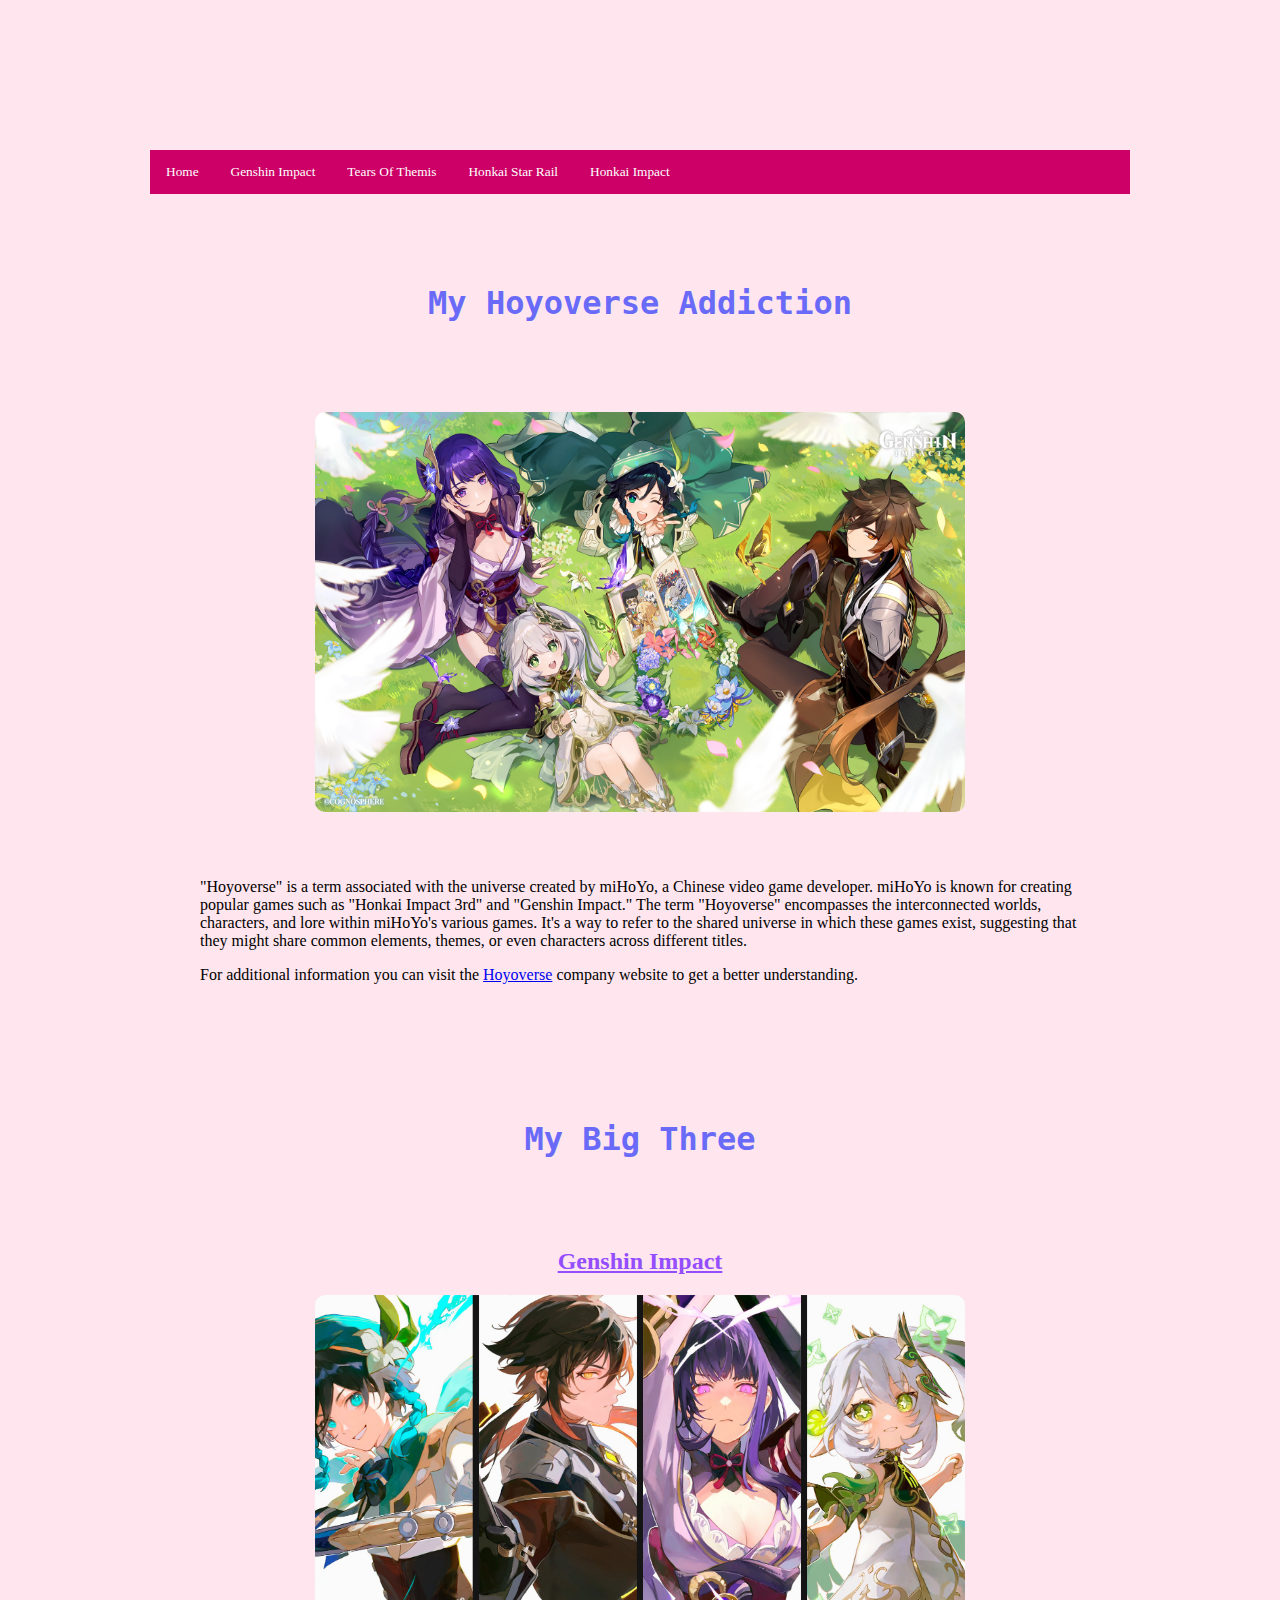
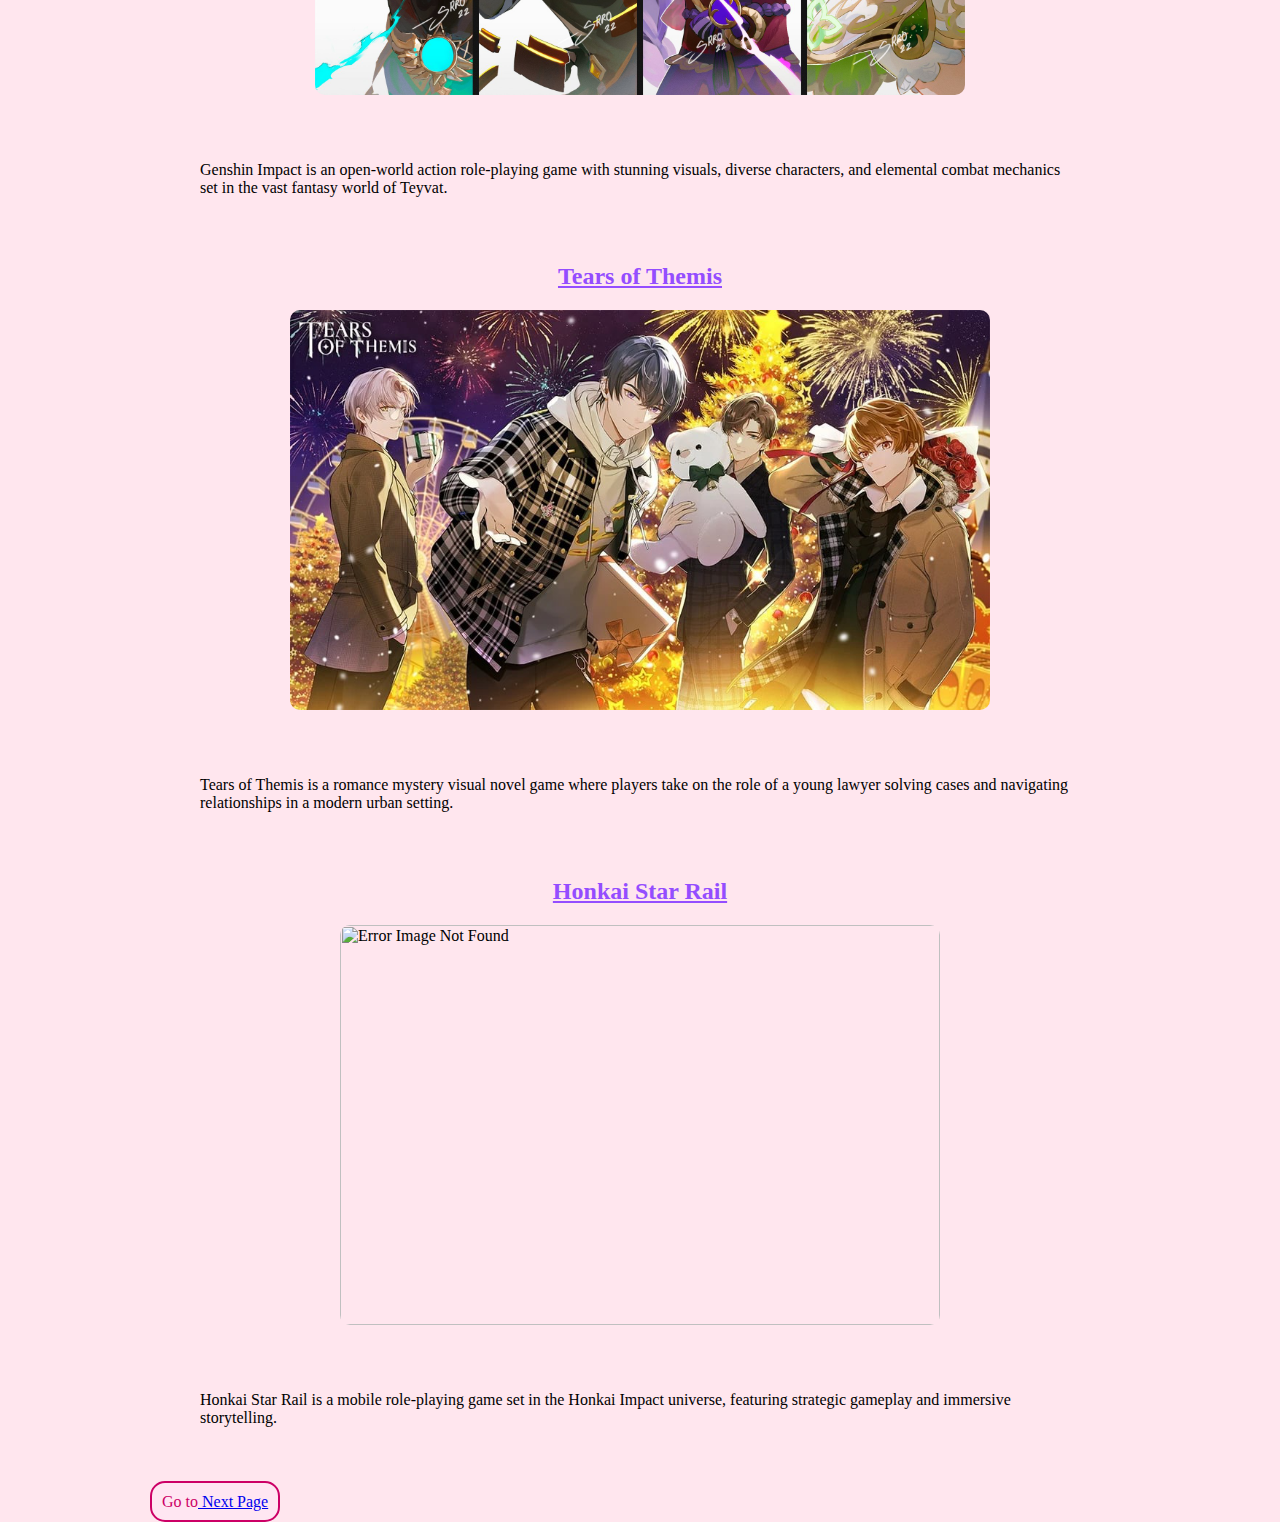
==== index.html @ 66eb6a3f "first update" ====
<html lang="en">
    <head>
    <meta charset ="UTF-8">
    <meta name = "Viewport" content="width= device-width, initial-scale=1.0">

    <title>Assignmnet One</title>

    <link rel ="stylesheet" href="assignment.css">

    </head>

    <Body>

     


        <div class = "container">
        <!-- Created a Navagation Bar -->
        
        <ul>
        <li><a href="index.html">Home</a></li>
        <li><a href="page1.html">Genshin Impact</a></li>
        <li><a href="page2.html">Tears Of Themis</a></li>
        <li><a href="page3.html">Honkai Star Rail</a></li>
        <li><a href="page4.html">Honkai Impact</a></li>
        </ul>


    <!-- Heading -->
        <h1>My Hoyoverse Addiction</h1>

        <img src="archon2.png" alt="Error Image Not Found">

<div class="textbox">
        <!-- paragraph -->

        <p class="para-1">"Hoyoverse" is a term associated with the universe created by miHoYo, a Chinese video game developer. miHoYo is known for creating popular games such as "Honkai Impact 3rd" and "Genshin Impact." The term "Hoyoverse" encompasses the interconnected worlds, characters, and lore within miHoYo's various games. It's a way to refer to the shared universe in which these games exist, suggesting that they might share common elements, themes, or even characters across different titles.</p>

        <!-- anchor tag with an external website link -->
        <p class="para-1"> For additional information you can visit the <a href="https://www.hoyoverse.com/en-us/">Hoyoverse</a> company website to get a better understanding.
        </div>
<!-- heading -->

 <h1>My Big Three</h1>

 
    <!-- second paragraph -->

    <h2><b>Genshin Impact</b> </h2>


    <!-- image -->
    <img src="archon.png" alt="Error Image Not Found">

    <div class="textbox">
    <p class="para-2">Genshin Impact is an open-world action role-playing game with stunning visuals, diverse characters, and elemental combat mechanics set in the vast fantasy world of Teyvat.</p>

</div>

    <h2><b> Tears of Themis</b></h2>
<!-- image -->
    <img class="ml" src="themis.png" alt="Error Image Not Found">

    <div class="textbox">
    <p class="para-3">Tears of Themis is a romance mystery visual novel game where players take on the role of a young lawyer solving cases and navigating relationships in a modern urban setting.</p>
</div>


    <h2><b> Honkai Star Rail </b></h2>
<!-- image -->
    <img class="star" src="starrail.png" alt="Error Image Not Found">

    <div class="textbox">
    <p class="para-4">Honkai Star Rail is a mobile role-playing game set in the Honkai Impact universe, featuring strategic gameplay and immersive storytelling.</p>
    </div>

</ol>
<!-- Navigation button to the next page -->
<p2> Go to<a href="page1.html"> Next Page </a> </p2>


</div class="container">


 </Body>





</html>
---- assignment.css ----
body {  background-color: rgb(255, 230, 238);display: flex;  
    margin: 0px;
    padding: 0;
    box-sizing: border-box;}


img {margin: 20px;
width: 650px;
height: 400px;
display:block;
border-radius: 10px;
margin-left: auto;
margin-right: auto;}

h1{color:rgb(106, 106, 249);
font-family:"monospace";
margin:50px;
padding:40px;
text-align: center;}

.container{margin: 100px;
    padding: 50px;
    
}



.para-1 {font-size: medium;
       font-family: "Comic Sans MS";}
.para-2 {font-size: medium;
    font-family: "Comic Sans MS";}
.para-3{font-size: medium;
    font-family: "Comic Sans MS";}
.para-4{font-size: medium;
    font-family: "Comic Sans MS";}


.star {margin: 20px;
    width: 600px;
    height: 400px;
    display:block;
    border-radius: 10px;
    margin-left: auto;
    margin-right: auto;}

.ml{margin: 20px;
    width: 700px;
    height: 400px;
    display:block;
    border-radius: 10px;
    margin-left: auto;
    margin-right: auto;}

ul li {font-family: cursive;
    font-size: smaller;
    
    color: rgb(31, 0, 77);}



p1{Color:rgb(31, 0, 77);
font-family: cursive;
font-size: smaller;}

p2{ width: 200px; /* Set width of the element */
    height: 100px; /* Set height of the element */
    background-color:rgb(255, 230, 242); /* Background color */
    border: 2.5px solid rgb(204, 0, 102); /* Border color and width */
    border-radius: 15px; /* Border radius to make rounded corners */
    padding: 10px;
color:rgb(204, 0, 102) ;}

p2 :hover{ color: #ff6b6b }

h2{ text-align: center;
    color:rgb(148, 77, 255);
font-family:'Franklin Gothic Medium', 'Arial Narrow';
text-decoration: underline;
}

.textbox{margin:20px;
padding: 30px;}

ul {
    list-style-type: none;
    margin: 0;
    padding: 0;
    background-color:rgb(204, 0, 102); /* Background color of the navigation bar */
    overflow: hidden;
  }
  li {
    float: left;
  }

  li a {
    display: block;
    color: white;
    text-align: center;
    padding: 14px 16px; /* Padding around navigation items */
    text-decoration: none;}

    ul li a:hover {color: rgb(255, 204, 230);} /* Change color on hover */

   a:hover {color: #ff6b6b}
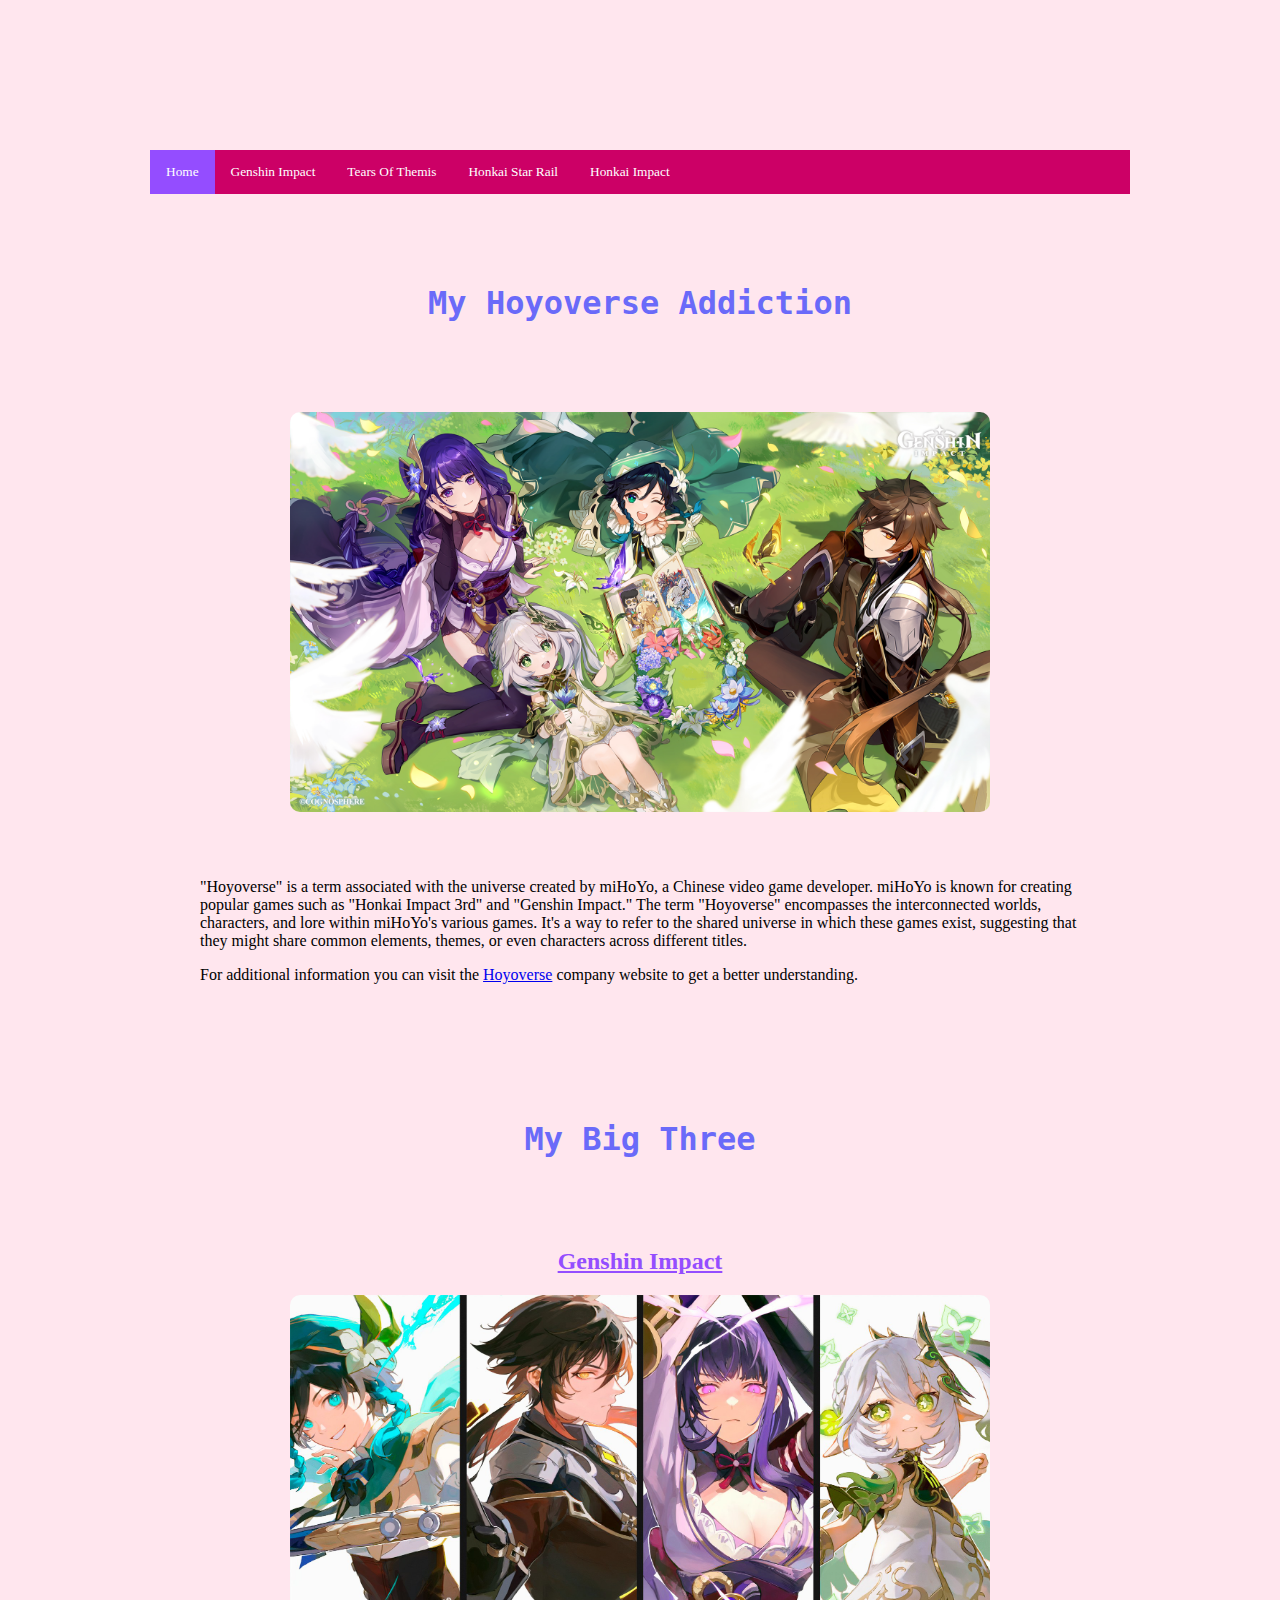
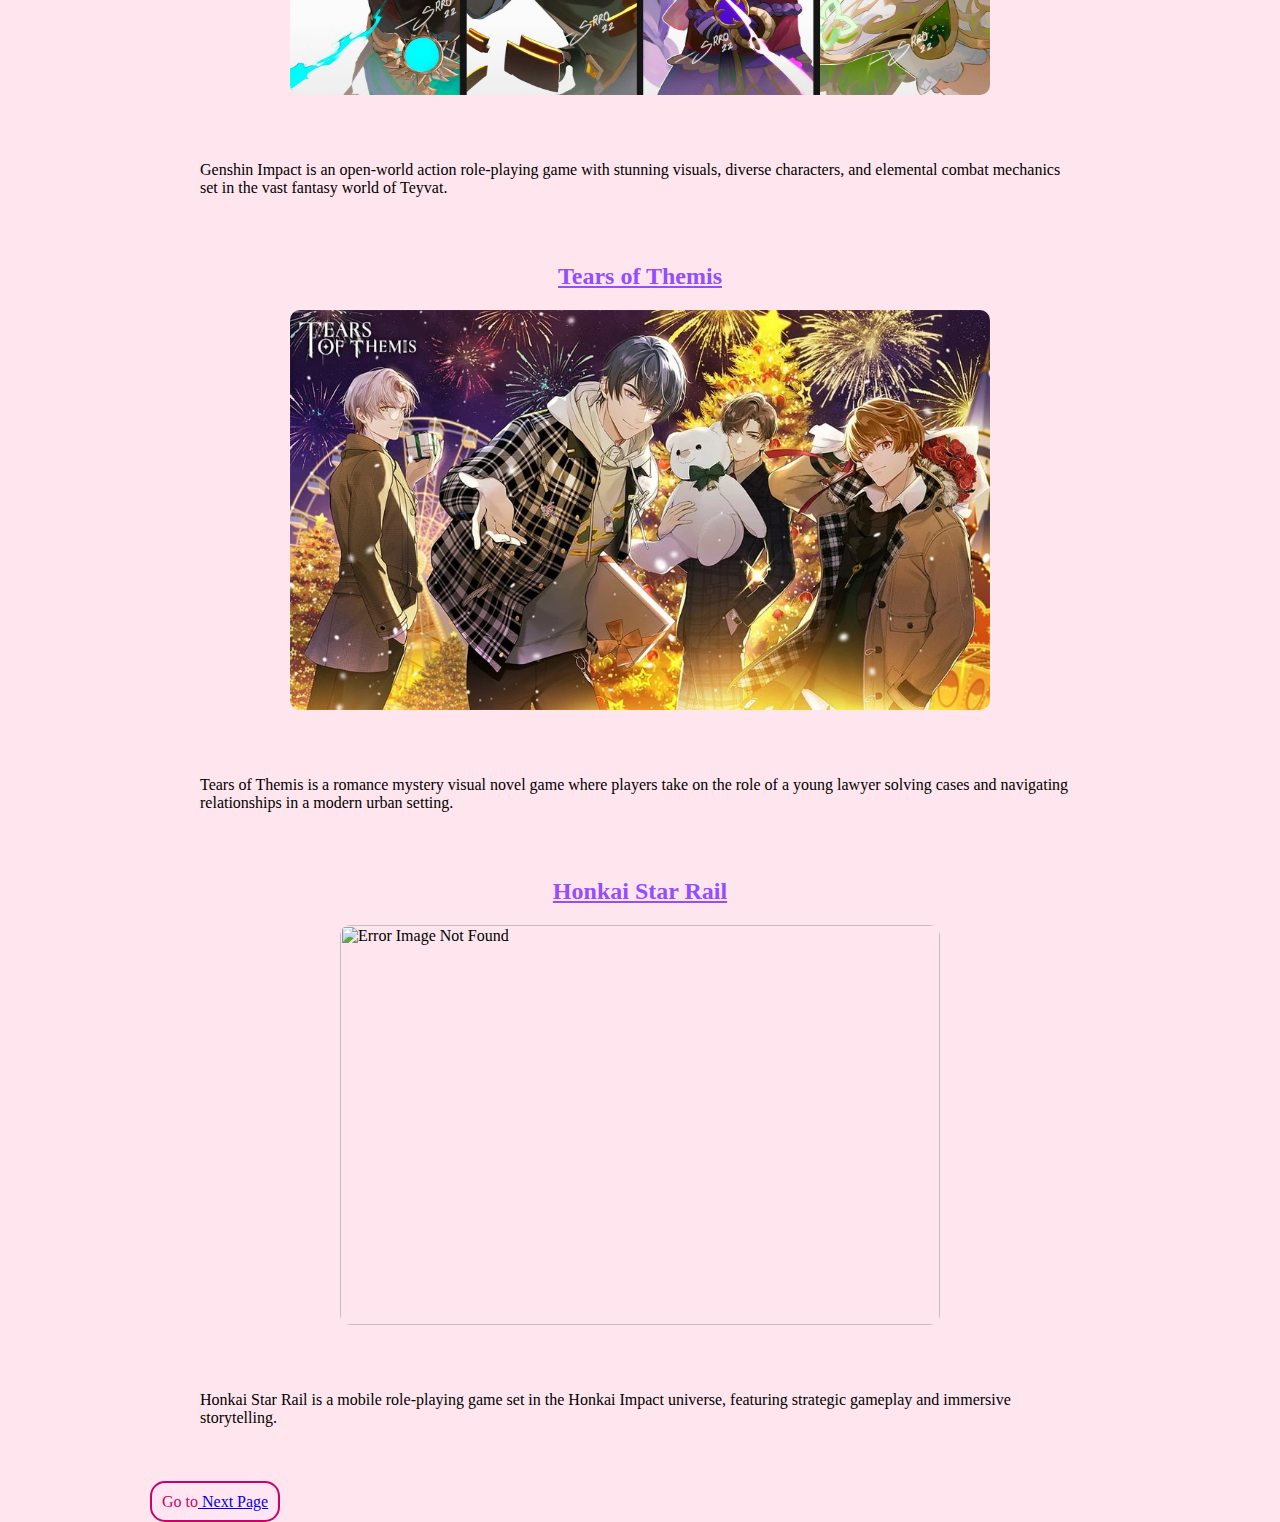
==== commit 93d56aee: "third update" ====
--- a/index.html
+++ b/index.html
@@ -18,7 +18,7 @@
         <!-- Created a Navagation Bar -->
         
         <ul>
-        <li><a href="index.html">Home</a></li>
+        <li><a href="index.html" class="active">Home</a></li>
         <li><a href="page1.html">Genshin Impact</a></li>
         <li><a href="page2.html">Tears Of Themis</a></li>
         <li><a href="page3.html">Honkai Star Rail</a></li>
--- a/assignment.css
+++ b/assignment.css
@@ -5,7 +5,7 @@
 
 
 img {margin: 20px;
-width: 650px;
+width: 700px;
 height: 400px;
 display:block;
 border-radius: 10px;
@@ -101,4 +101,8 @@
 
     ul li a:hover {color: rgb(255, 204, 230);} /* Change color on hover */
 
-   a:hover {color: #ff6b6b}+   a:hover {color: #ff6b6b}
+
+   ul li a.active {
+    background-color:rgb(148, 77, 255); /* Change background color for active item */
+  }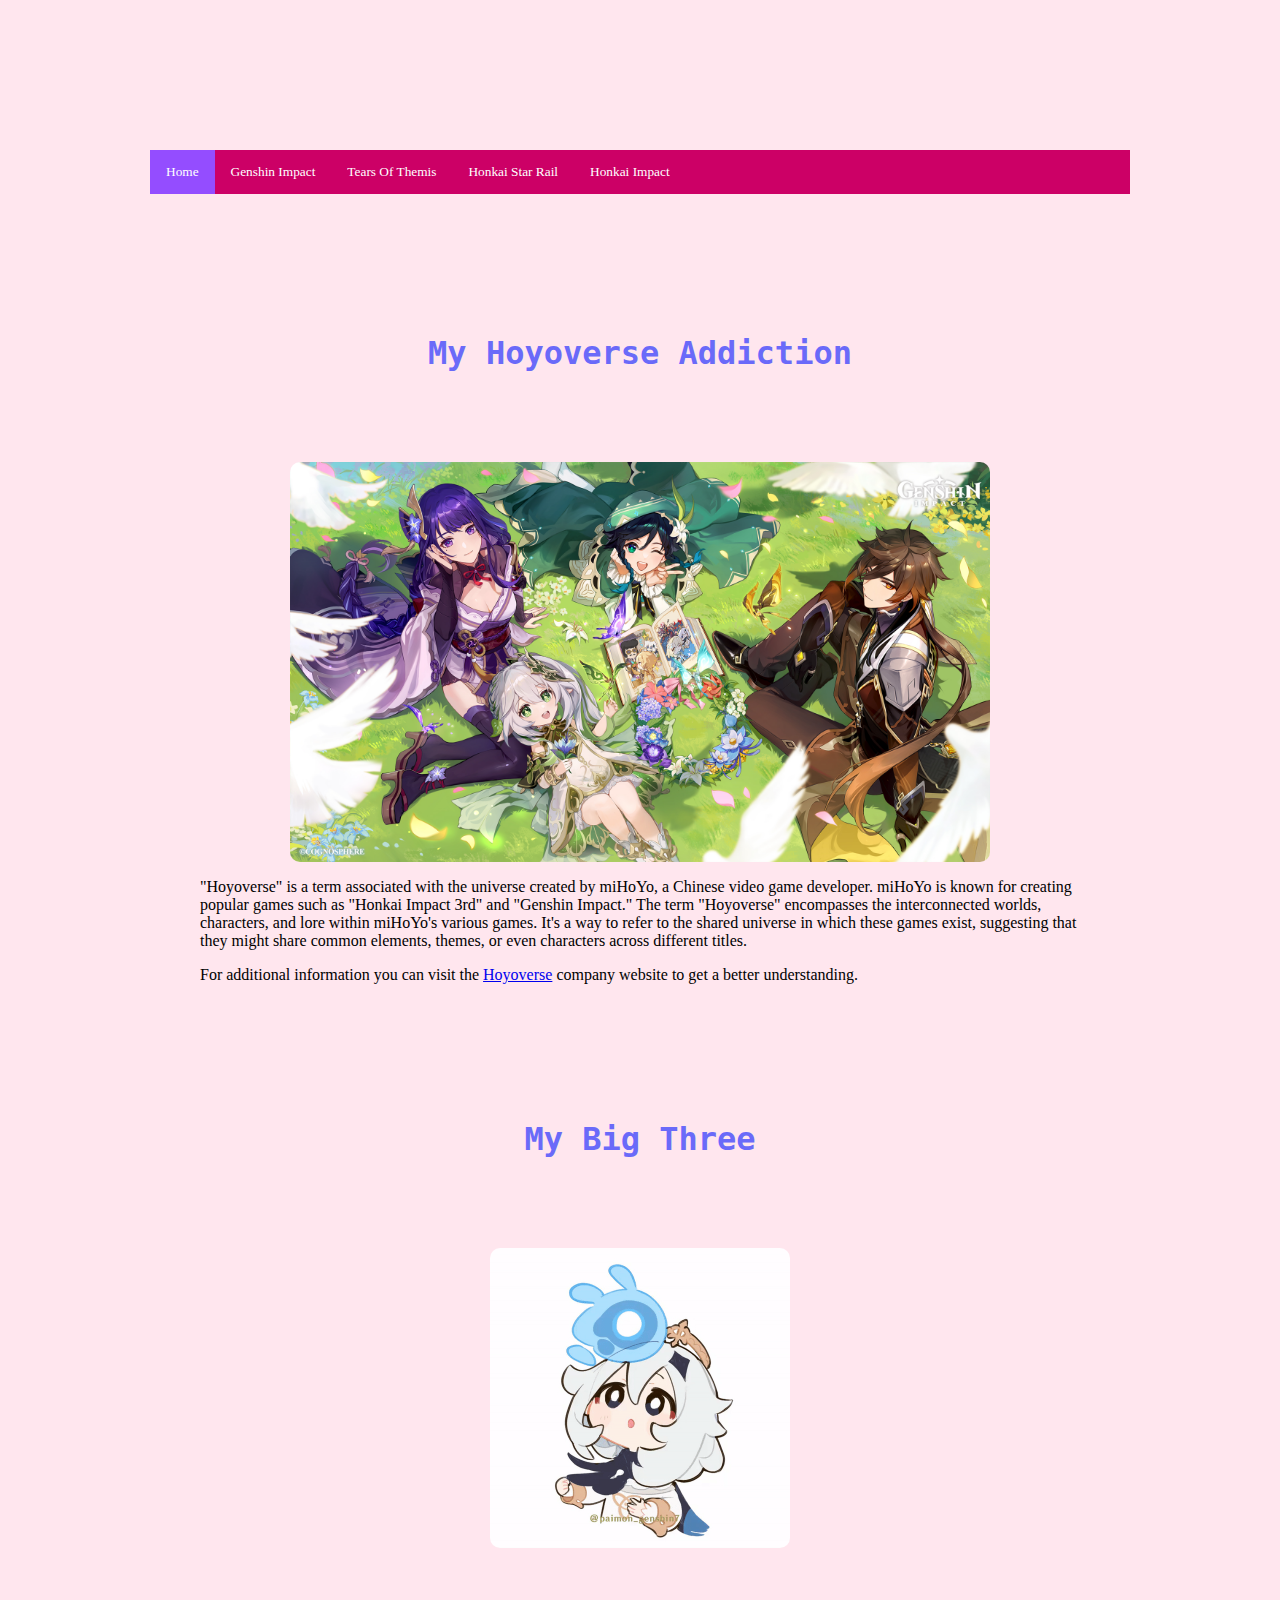
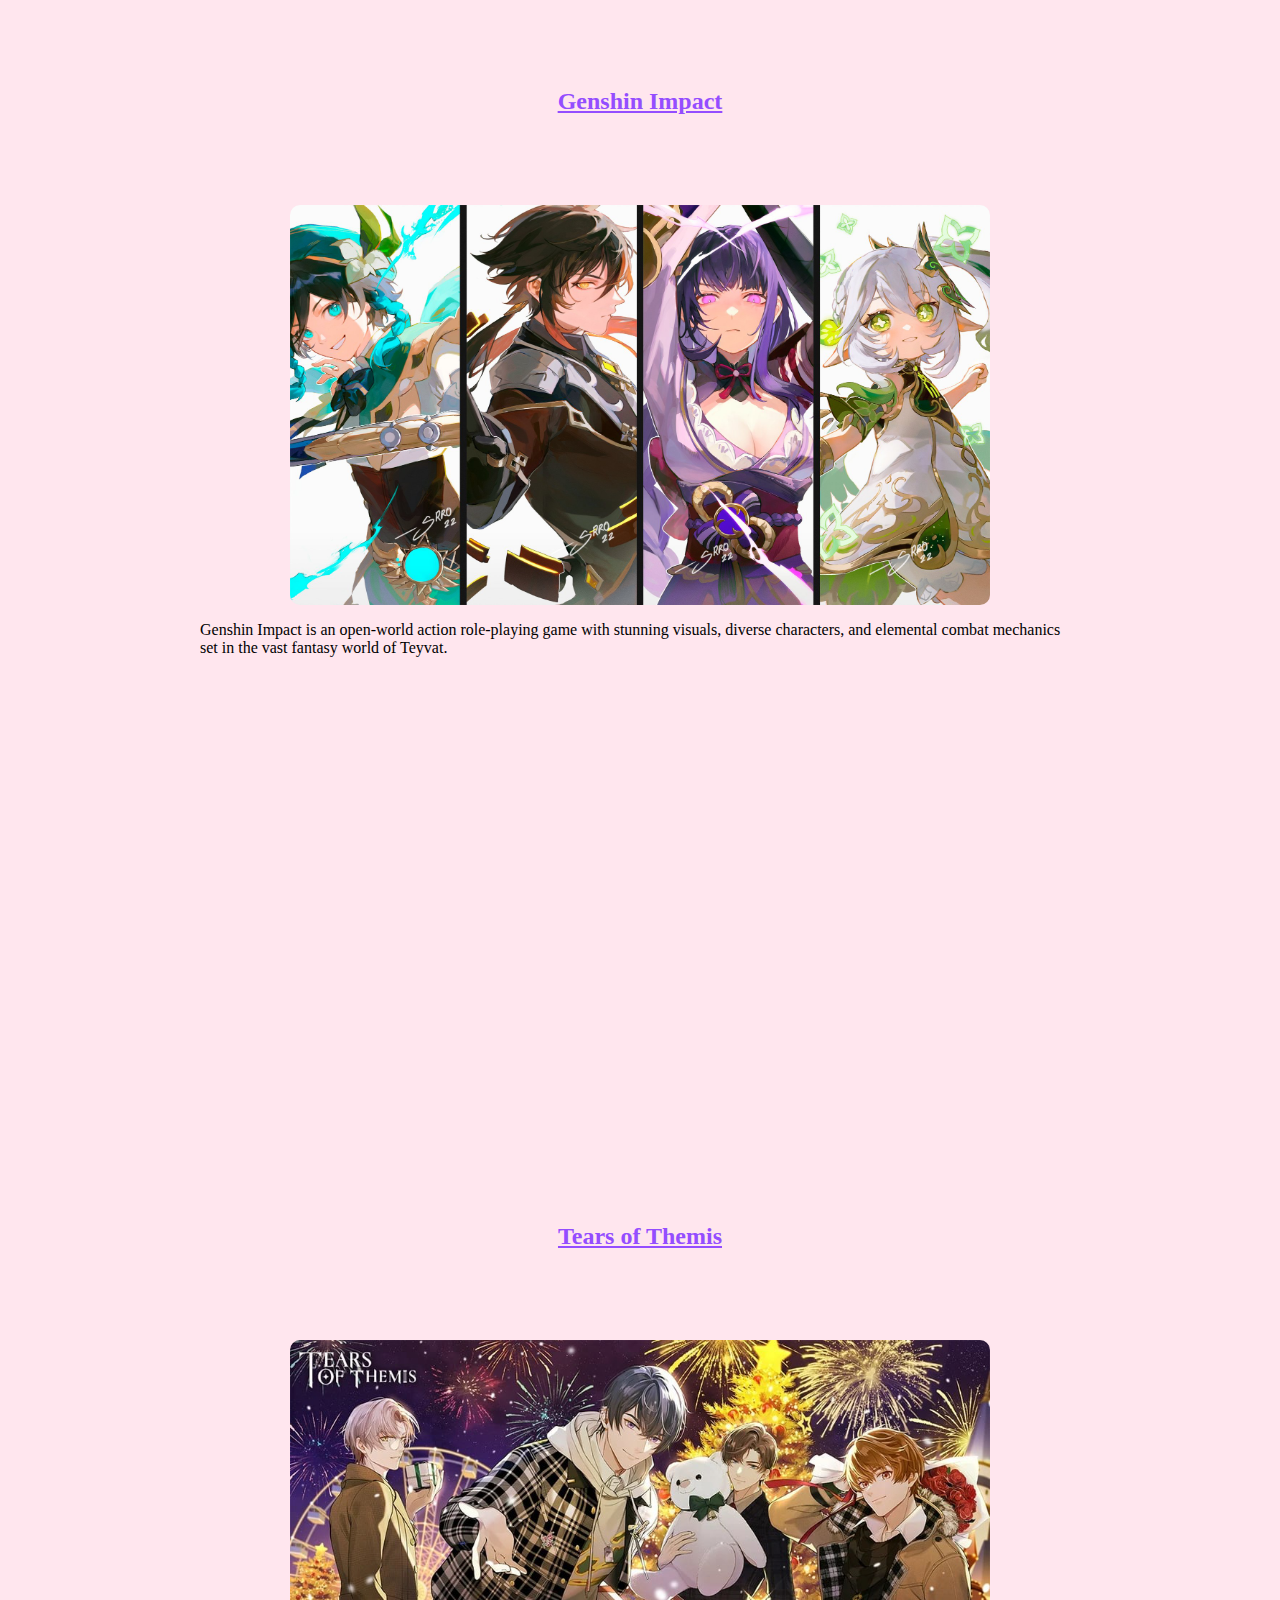
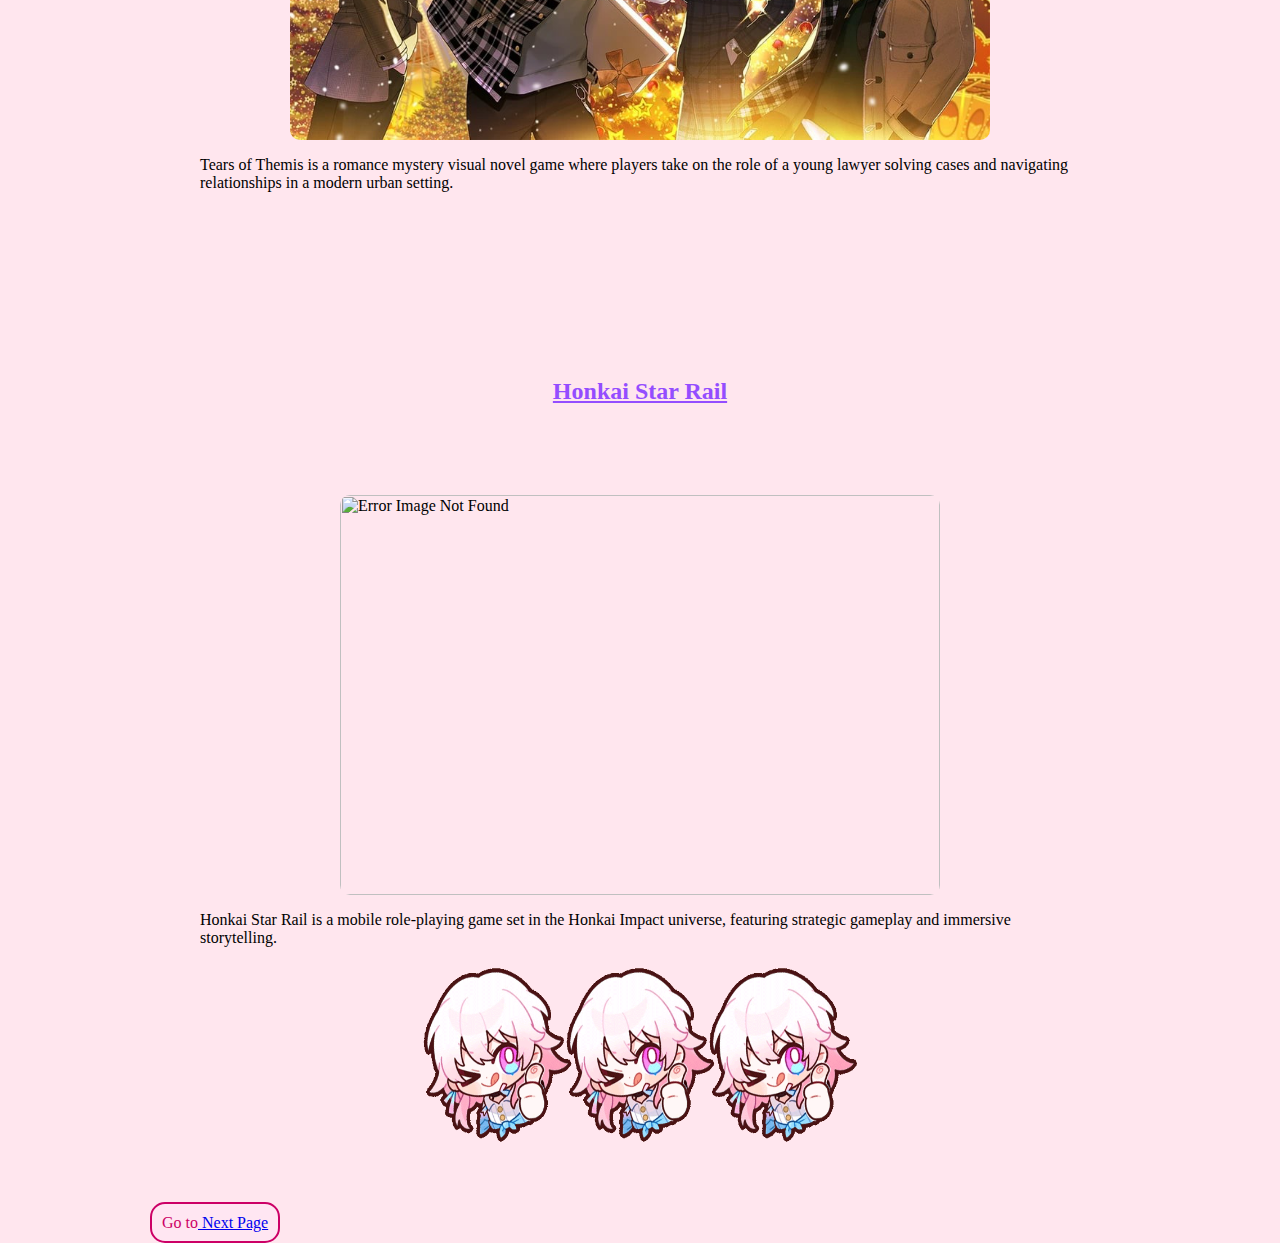
==== commit 565fad33: "fouth update" ====
--- a/index.html
+++ b/index.html
@@ -26,55 +26,67 @@
         </ul>
 
 
-    <!-- Heading -->
-        <h1>My Hoyoverse Addiction</h1>
-
-        <img src="archon2.png" alt="Error Image Not Found">
 
 <div class="textbox">
+    
+    <!-- Heading -->
+    <h1>My Hoyoverse Addiction</h1>
+
+    <img src="archon2.png" alt="Error Image Not Found">
         <!-- paragraph -->
 
         <p class="para-1">"Hoyoverse" is a term associated with the universe created by miHoYo, a Chinese video game developer. miHoYo is known for creating popular games such as "Honkai Impact 3rd" and "Genshin Impact." The term "Hoyoverse" encompasses the interconnected worlds, characters, and lore within miHoYo's various games. It's a way to refer to the shared universe in which these games exist, suggesting that they might share common elements, themes, or even characters across different titles.</p>
 
         <!-- anchor tag with an external website link -->
         <p class="para-1"> For additional information you can visit the <a href="https://www.hoyoverse.com/en-us/">Hoyoverse</a> company website to get a better understanding.
+
+         
         </div>
 <!-- heading -->
 
  <h1>My Big Three</h1>
 
- 
-    <!-- second paragraph -->
+ <img class="giff" src="paimon.gif" alt="Paimon GIF">
+
+    <div class="textbox">
+         <!-- second paragraph -->
 
     <h2><b>Genshin Impact</b> </h2>
 
 
     <!-- image -->
     <img src="archon.png" alt="Error Image Not Found">
+    <p class="para-2">Genshin Impact is an open-world action role-playing game with stunning visuals, diverse characters, and elemental combat mechanics set in the vast fantasy world of Teyvat.</p>
+     
+
+</div>
+<div class="video-container">  <!-- Embedded YouTube video -->
+    <iframe width="560" height="315" src="https://www.youtube.com/embed/SO__VQZirJ4?si=JbmdmYKevz2yn7-L" title="YouTube video player" frameborder="0" allow="accelerometer; autoplay; clipboard-write; encrypted-media; gyroscope; picture-in-picture; web-share" allowfullscreen></iframe>
+</div>
+
 
     <div class="textbox">
-    <p class="para-2">Genshin Impact is an open-world action role-playing game with stunning visuals, diverse characters, and elemental combat mechanics set in the vast fantasy world of Teyvat.</p>
-
-</div>
-
+        
     <h2><b> Tears of Themis</b></h2>
-<!-- image -->
-    <img class="ml" src="themis.png" alt="Error Image Not Found">
-
-    <div class="textbox">
+    <!-- image -->
+        <img class="ml" src="themis.png" alt="Error Image Not Found">
     <p class="para-3">Tears of Themis is a romance mystery visual novel game where players take on the role of a young lawyer solving cases and navigating relationships in a modern urban setting.</p>
 </div>
 
 
-    <h2><b> Honkai Star Rail </b></h2>
-<!-- image -->
-    <img class="star" src="starrail.png" alt="Error Image Not Found">
 
     <div class="textbox">
+        
+    <h2><b> Honkai Star Rail </b></h2>
+    <!-- image -->
+        <img class="star" src="starrail.png" alt="Error Image Not Found">
     <p class="para-4">Honkai Star Rail is a mobile role-playing game set in the Honkai Impact universe, featuring strategic gameplay and immersive storytelling.</p>
+
+    <!-- GIF image -->
+<img class="gif" src="march.gif" alt="march the 7th GIF">
     </div>
 
-</ol>
+
 <!-- Navigation button to the next page -->
 <p2> Go to<a href="page1.html"> Next Page </a> </p2>
 
--- a/assignment.css
+++ b/assignment.css
@@ -4,7 +4,7 @@
     box-sizing: border-box;}
 
 
-img {margin: 20px;
+img {margin: 1px;
 width: 700px;
 height: 400px;
 display:block;
@@ -35,7 +35,22 @@
     font-family: "Comic Sans MS";}
 
 
-.star {margin: 20px;
+.giff {margin: 1px;
+    width: 300px;
+    height: 300px;
+    display:block;
+    border-radius: 10px;
+    margin-left: auto;
+    margin-right: auto;}
+
+.gif{margin: 1px;
+    width: 450px;
+    height: 200px;
+    display:block;
+    border-radius: 10px;
+    margin-left: auto;
+    margin-right: auto;}
+.star {margin: 1px;
     width: 600px;
     height: 400px;
     display:block;
@@ -43,7 +58,7 @@
     margin-left: auto;
     margin-right: auto;}
 
-.ml{margin: 20px;
+.ml{margin: 1px;
     width: 700px;
     height: 400px;
     display:block;
@@ -76,6 +91,8 @@
     color:rgb(148, 77, 255);
 font-family:'Franklin Gothic Medium', 'Arial Narrow';
 text-decoration: underline;
+margin:60px;
+padding:30px;
 }
 
 .textbox{margin:20px;
@@ -105,4 +122,10 @@
 
    ul li a.active {
     background-color:rgb(148, 77, 255); /* Change background color for active item */
-  }+  }
+
+  .video-container {
+    display: flex;
+    justify-content: center;
+    align-items: center;
+    height: 40vh;} /* Adjust height as needed */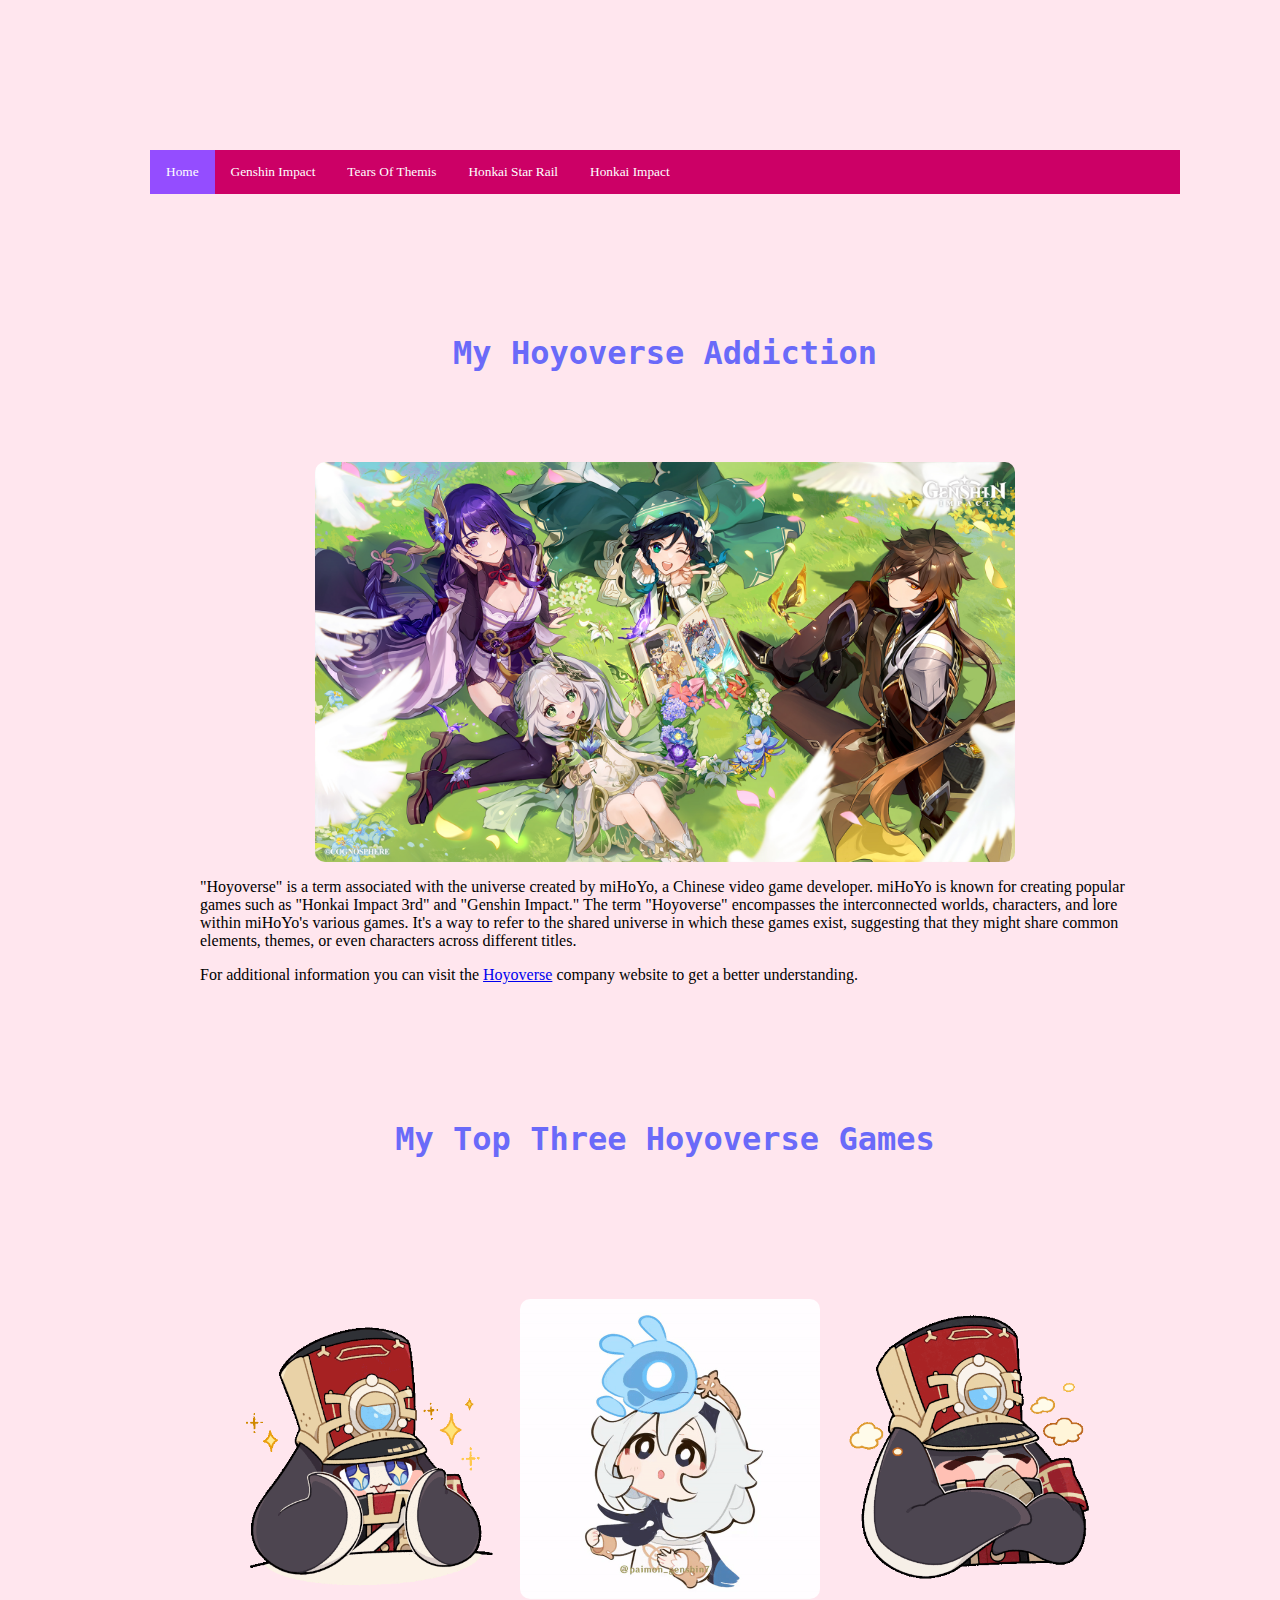
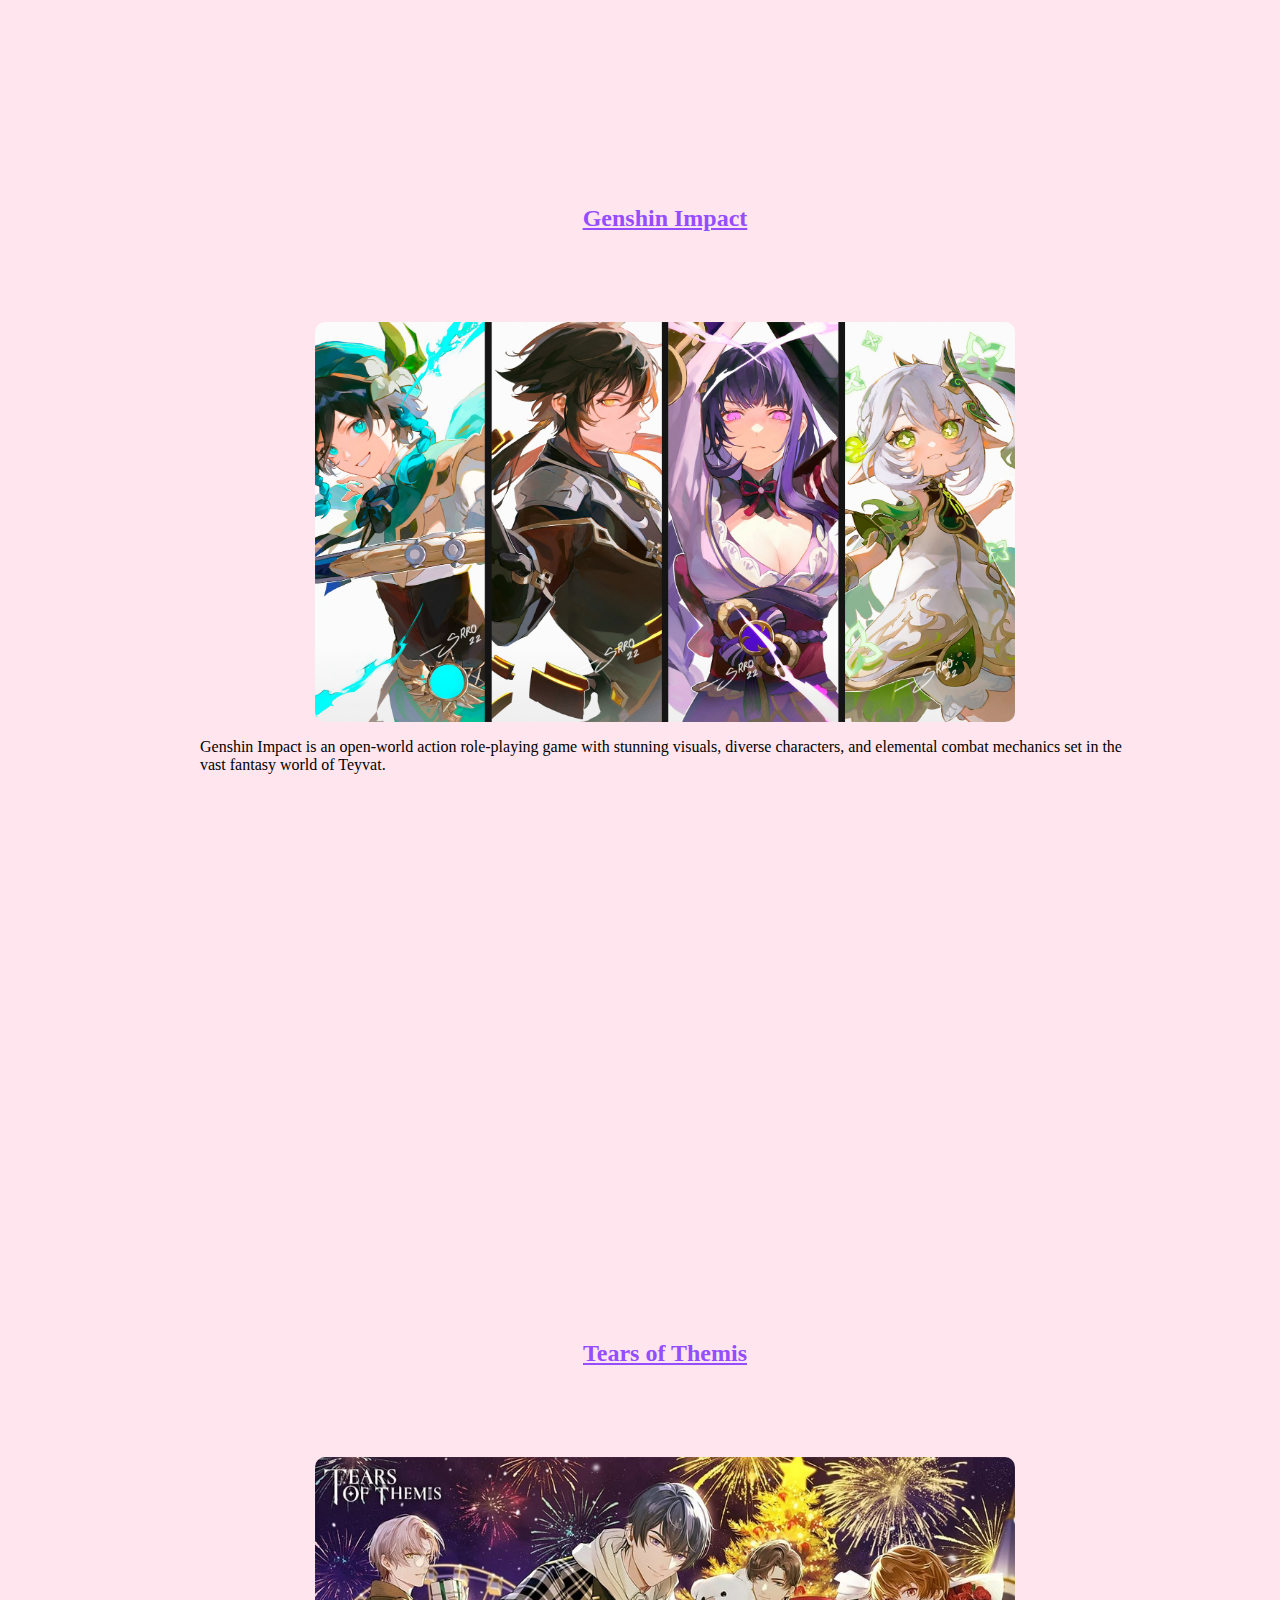
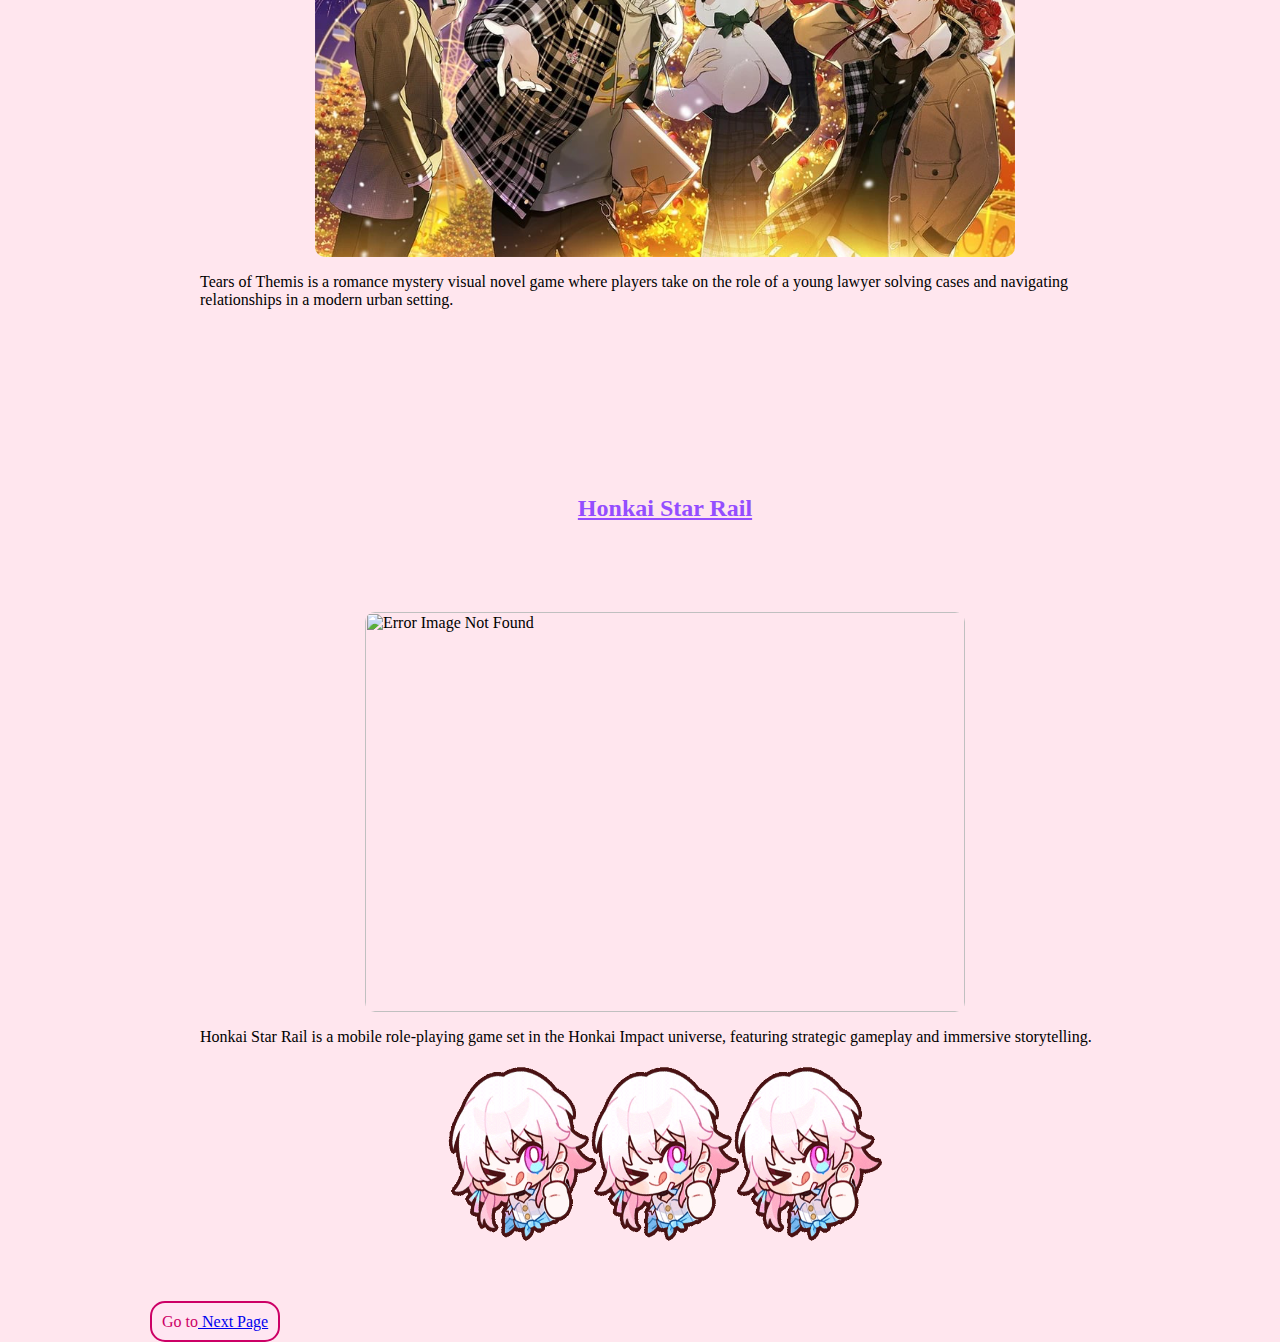
==== commit 19a446a9: "sixth update" ====
--- a/index.html
+++ b/index.html
@@ -44,9 +44,13 @@
         </div>
 <!-- heading -->
 
- <h1>My Big Three</h1>
+ <h1>My Top Three Hoyoverse Games</h1>
 
+ <div class="container3">
+    <img class="gifff" src="pom-pom-astral-express (1).gif" alt="Pom pom 2 GIF">
  <img class="giff" src="paimon.gif" alt="Paimon GIF">
+ <img class="giff" src="pom-pom-astral-express.gif" alt="Pompom 1 GIF">
+</div>
 
     <div class="textbox">
          <!-- second paragraph -->
@@ -80,6 +84,7 @@
     <h2><b> Honkai Star Rail </b></h2>
     <!-- image -->
         <img class="star" src="starrail.png" alt="Error Image Not Found">
+
     <p class="para-4">Honkai Star Rail is a mobile role-playing game set in the Honkai Impact universe, featuring strategic gameplay and immersive storytelling.</p>
 
     <!-- GIF image -->
--- a/assignment.css
+++ b/assignment.css
@@ -23,7 +23,13 @@
     
 }
 
-
+.container3{margin: 10px;
+    padding: 50px;
+display:grid;
+grid-template-columns: 1fr 1fr 1fr ;
+justify-content: center;;
+    
+}
 
 .para-1 {font-size: medium;
        font-family: "Comic Sans MS";}
@@ -34,6 +40,13 @@
 .para-4{font-size: medium;
     font-family: "Comic Sans MS";}
 
+.gifff{margin: 1px;
+    width: 310px;
+    height: 315px;
+    display:block;
+    border-radius: 10px;
+    margin-left: auto;
+    margin-right: auto;}
 
 .giff {margin: 1px;
     width: 300px;
